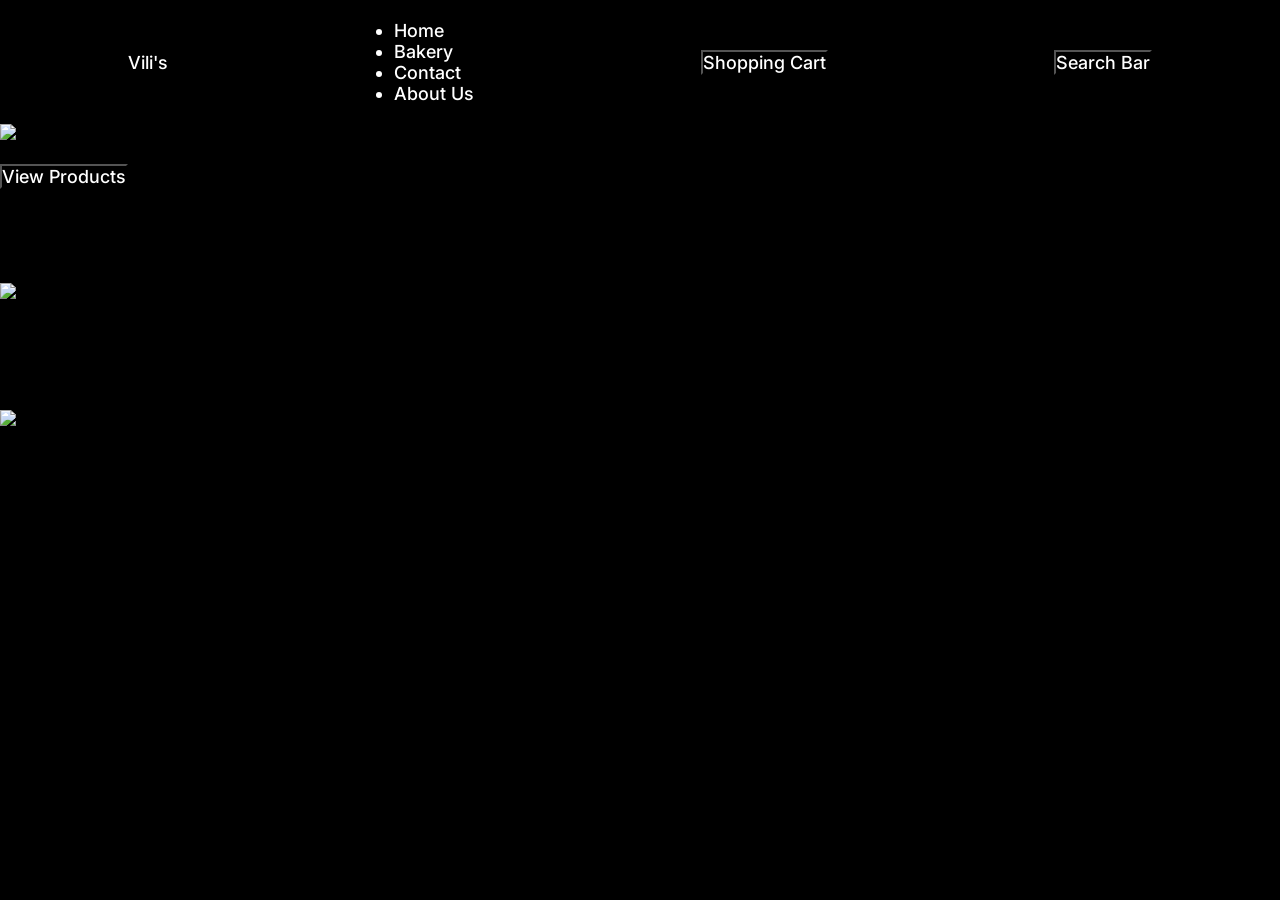
==== index.html @ 67171558 "Building the navigation bar, as well as styling on the side" ====
<!DOCTYPE html>
<html lang="en">
<head>
    <meta charset="UTF-8">
    <meta name="viewport" content="width=device-width, initial-scale=1.0">
    <title>Vili's Family Bakery</title>
</head>
    <link rel="stylesheet" href="styles.css">
<body>
    <header>
        <ul><a class="title" href='#'>Vili's</a></ul>
        <nav>
            <ul class="nav_options">
                <li><a href="#">Home</a></li>
                <li><a href="#">Bakery</a></li>
                <li><a href="#">Contact</a></li>
                <li><a href="#">About Us</a></li>
            </ul>
        </nav>
        <a class="icon_place" href="#"><button>Shopping Cart</button></a>
        <a class="icon_place" href="#"><button>Search Bar</button></a>
    </header>

    <img src="Vili's_Header_Image.jpg" alt="Croissants Front Page" width="1024" height="700">
    
    <h3>A Family Owned & Operated Australian Bakery</h3>

    <a href="#"><button>View Products</button></a>

    <h3>The Great Aussie Meat Pie changed for the better.</h3>
    <p>
        Lorem ipsum dolor sit amet, consectetuer adipiscing elit. Aenean commodo ligula 
        eget dolor. Aenean massa. Cum sociis natoque penatibus et magnis dis parturient 
        montes, nascetur ridiculus mus. Donec quam felis, ultricies nec, pellentesque eu, 
        pretium quis, sem. Nulla consequat massa quis enim. Donec pede justo, fringilla 
        vel, aliquet nec, vulputate eget, arcu. 
    </p>
    <p>
        In enim justo, rhoncus ut, imperdiet a, 
        venenatis vitae, justo. Nullam dictum felis eu pede mollis pretium. Integer 
        tincidunt. Cras dapibus. Vivamus elementum semper nisi. Aenean vulputate 
        eleifend tellus. Aenean leo ligula, porttitor eu, consequat vitae, eleifend ac, 
        enim.
    </p>

    <img src="Meat_Pie.jpg" alt="Meat Pie" width="200" height="250">

    <h1>Cafe de Vili's</h1>
        <p>
        Lorem ipsum dolor sit amet, consectetuer adipiscing elit. Aenean commodo ligula 
        eget dolor. Aenean massa. Cum sociis natoque penatibus et magnis dis parturient 
        montes, nascetur ridiculus mus. Donec quam felis, ultricies nec, pellentesque eu, 
        pretium quis, sem. Nulla consequat massa quis enim. Donec pede justo, fringilla 
        vel, aliquet nec, vulputate eget, arcu. 
    </p>
    <p>
        In enim justo, rhoncus ut, imperdiet a, 
        venenatis vitae, justo. Nullam dictum felis eu pede mollis pretium. Integer 
        tincidunt. Cras dapibus. Vivamus elementum semper nisi. Aenean vulputate 
        eleifend tellus. Aenean leo ligula, porttitor eu, consequat vitae, eleifend ac, 
        enim.
    </p>

    <img src="Meat_Pie.jpg" alt="Meat Pie" width="200" height="250">

</body>
</html>
---- styles.css ----
@import url('https://fonts.googleapis.com/css2?family=Inter:ital,opsz,wght@0,14..32,100..900;1,14..32,100..900&display=swap');

* {
    box-sizing: border-box;
    margin: 0;
    padding: 0;
    background-color: black;
}

a, li, button {
    font-family: "Inter";
    font-weight: 500;
    font-size: 18px;
    color: white;
    text-decoration: none;
}

header {
    display: flex;
    justify-content: space-between;
    align-items: center;
    padding: 20px 10%;
}
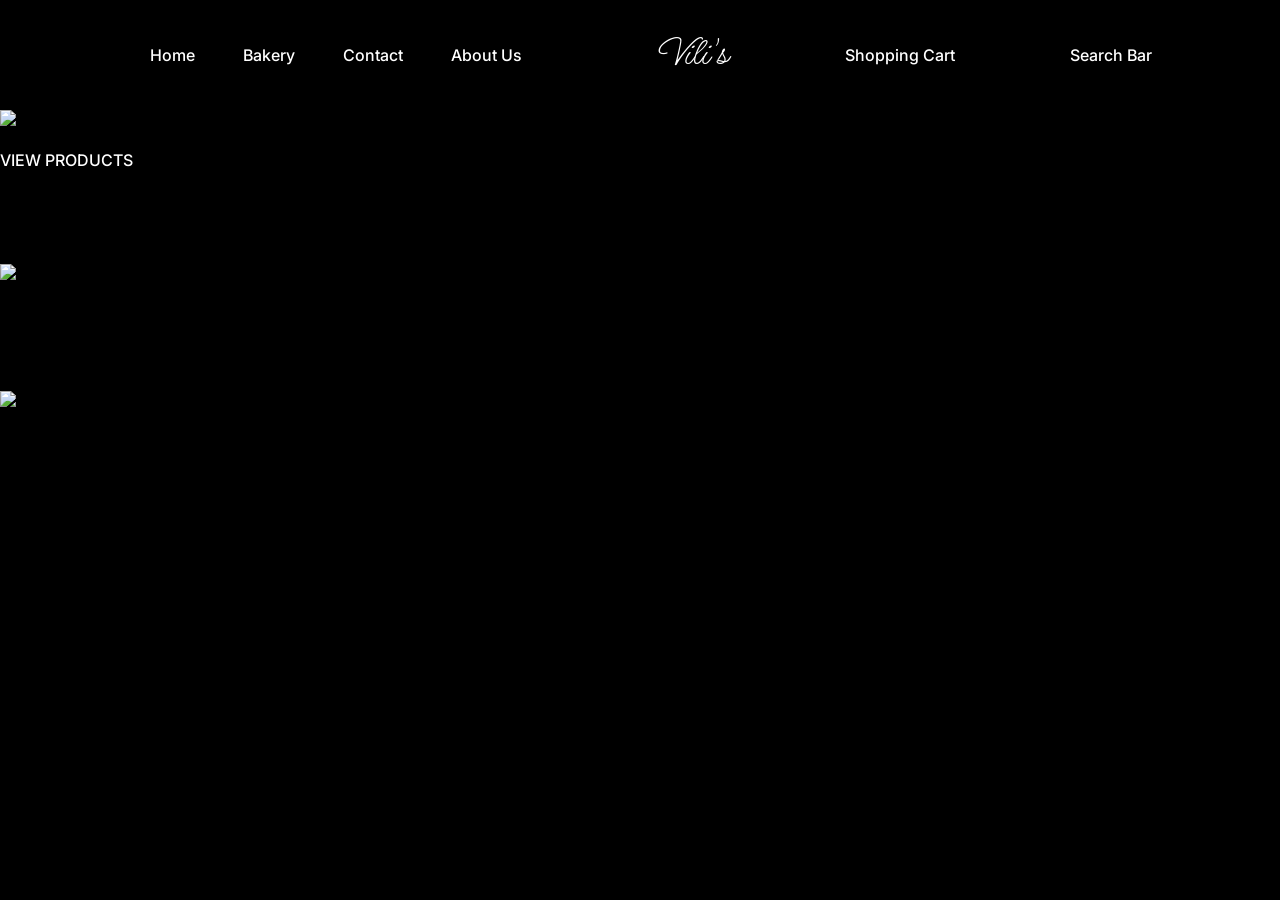
==== commit 618ebf62: "Updated the navigation bar with further CSS, need to update icons for shopping cart and search bar l" ====
--- a/index.html
+++ b/index.html
@@ -8,7 +8,6 @@
     <link rel="stylesheet" href="styles.css">
 <body>
     <header>
-        <ul><a class="title" href='#'>Vili's</a></ul>
         <nav>
             <ul class="nav_options">
                 <li><a href="#">Home</a></li>
@@ -17,6 +16,7 @@
                 <li><a href="#">About Us</a></li>
             </ul>
         </nav>
+        <a class="title" href='#'>Vili's</a>
         <a class="icon_place" href="#"><button>Shopping Cart</button></a>
         <a class="icon_place" href="#"><button>Search Bar</button></a>
     </header>
@@ -25,7 +25,7 @@
     
     <h3>A Family Owned & Operated Australian Bakery</h3>
 
-    <a href="#"><button>View Products</button></a>
+    <a href="#"><button>VIEW PRODUCTS</button></a>
 
     <h3>The Great Aussie Meat Pie changed for the better.</h3>
     <p>
--- a/styles.css
+++ b/styles.css
@@ -1,4 +1,5 @@
 @import url('https://fonts.googleapis.com/css2?family=Inter:ital,opsz,wght@0,14..32,100..900;1,14..32,100..900&display=swap');
+@import url('https://fonts.googleapis.com/css2?family=Ms+Madi&display=swap');
 
 * {
     box-sizing: border-box;
@@ -10,7 +11,7 @@
 a, li, button {
     font-family: "Inter";
     font-weight: 500;
-    font-size: 18px;
+    font-size: 16px;
     color: white;
     text-decoration: none;
 }
@@ -19,5 +20,40 @@
     display: flex;
     justify-content: space-between;
     align-items: center;
-    padding: 20px 10%;
+    padding: 30px 10%;
+}
+
+.title {
+    cursor: pointer;
+    font-family: "Ms Madi";
+    font-size: 38px;
+}
+
+.nav_options {
+    list-style: none;
+}
+
+.nav_options li {
+    display: inline-block;
+    padding: 0px 22px;
+}
+
+.nav_options li a {
+    transition: all 0.3s ease 0s;
+}
+
+.nav_options li a:hover {
+    color:peru;
+}
+
+button {
+    background-color: black;
+    border: 2px;
+    border-radius: 24px;
+    cursor: pointer;
+    transition: all 0.3s ease 0s;
+}
+
+button:hover {
+    color: peru;
 }
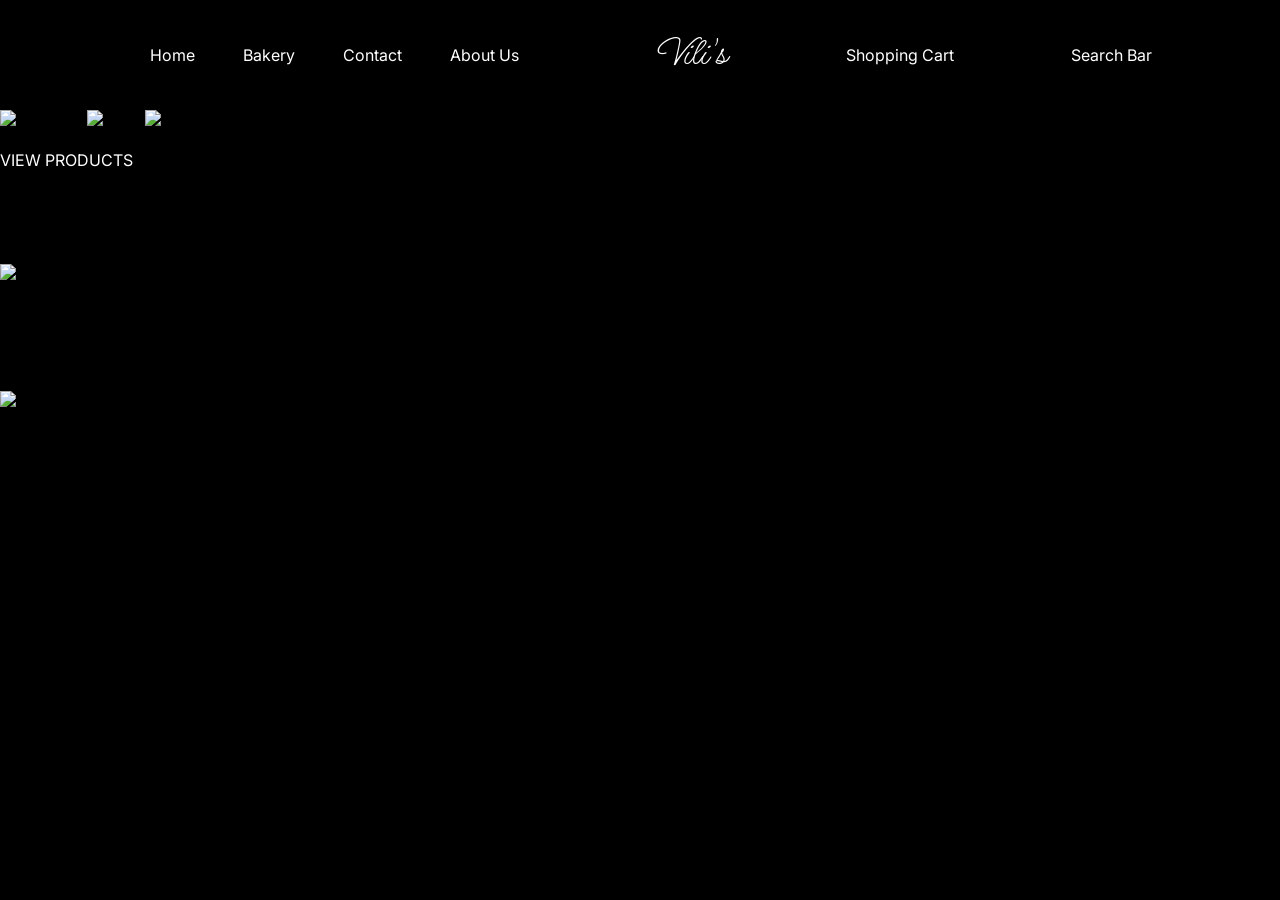
==== commit 1968cfbf: "Creating sliding images under nav bar" ====
--- a/index.html
+++ b/index.html
@@ -20,8 +20,13 @@
         <a class="icon_place" href="#"><button>Shopping Cart</button></a>
         <a class="icon_place" href="#"><button>Search Bar</button></a>
     </header>
-
-    <img src="Vili's_Header_Image.jpg" alt="Croissants Front Page" width="1024" height="700">
+    <section>
+        <div>
+            <img id="slide1" src="Slide Image 1.jpg" alt="Croissants">
+            <img id="slide2" src="Slide Image 2.jpg" alt="Bread">
+            <img id="slide3" src="Slide Image 3.jpg" alt="Pastries">
+        </div>
+    </section>
     
     <h3>A Family Owned & Operated Australian Bakery</h3>
 
--- a/styles.css
+++ b/styles.css
@@ -10,7 +10,7 @@
 
 a, li, button {
     font-family: "Inter";
-    font-weight: 500;
+    font-weight: 400;
     font-size: 16px;
     color: white;
     text-decoration: none;
@@ -56,4 +56,16 @@
 
 button:hover {
     color: peru;
+}
+
+#slide1 {
+    
+}
+
+#slide2 {
+    
+}
+
+#slide3 {
+    
 }
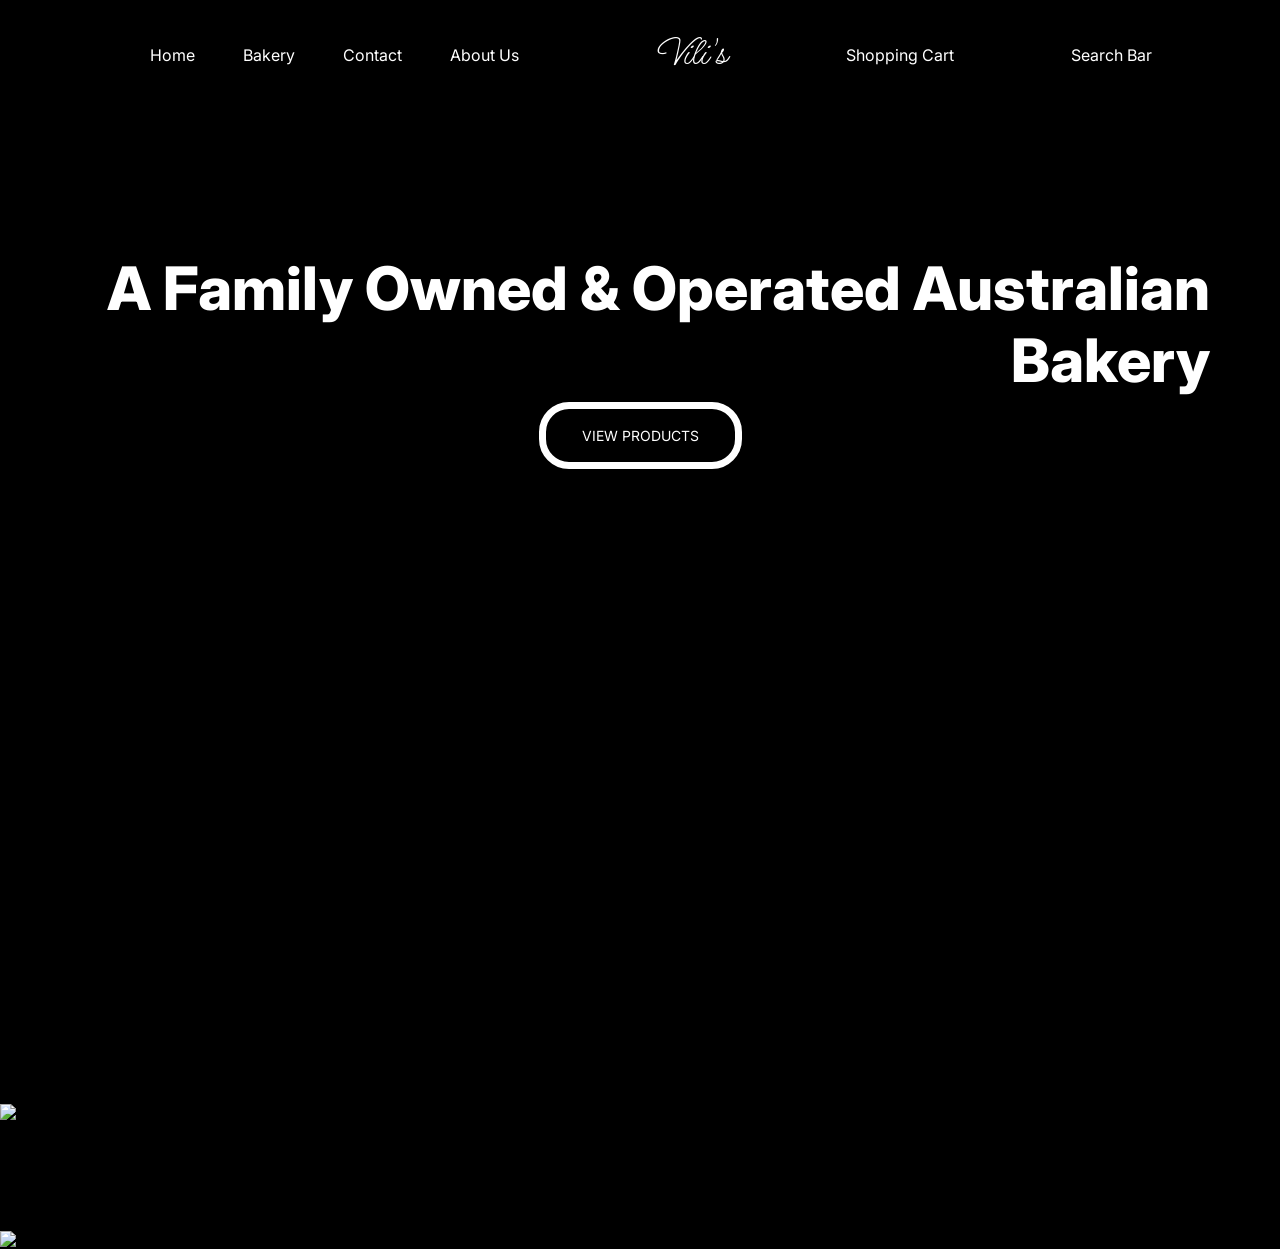
==== commit ac6b65bc: "Finalised the hierarchy of the motto section as well as the View Products button" ====
--- a/index.html
+++ b/index.html
@@ -20,17 +20,27 @@
         <a class="icon_place" href="#"><button>Shopping Cart</button></a>
         <a class="icon_place" href="#"><button>Search Bar</button></a>
     </header>
-    <section>
-        <div>
-            <img id="slide1" src="Slide Image 1.jpg" alt="Croissants">
-            <img id="slide2" src="Slide Image 2.jpg" alt="Bread">
-            <img id="slide3" src="Slide Image 3.jpg" alt="Pastries">
+
+    <section class="crozy">
+        <h3 class="motto">A Family Owned & Operated Australian Bakery</h3>
+        <a href="#" class="btn">VIEW PRODUCTS</a>
+    </section>
+
+    <!--<section class="container">
+        <div class="slider-wrapper">
+            <div class="slider">
+                <h3 class="motto">A Family Owned & Operated Australian Bakery</h3>
+                <img id="slide1" src="Slide Image 1.jpg" alt="Croissants">
+                <img id="slide2" src="Slide Image 2.jpg" alt="Bread">
+                <img id="slide3" src="Slide Image 3.jpg" alt="Pastries">    
+            </div>
+            <div class="slider-nav">
+                <a href="#slide1"></a>
+                <a href="#slide2"></a>
+                <a href="#slide3"></a>
+            </div>
         </div>
-    </section>
-    
-    <h3>A Family Owned & Operated Australian Bakery</h3>
-
-    <a href="#"><button>VIEW PRODUCTS</button></a>
+    </section>-->    
 
     <h3>The Great Aussie Meat Pie changed for the better.</h3>
     <p>
--- a/styles.css
+++ b/styles.css
@@ -58,14 +58,90 @@
     color: peru;
 }
 
-#slide1 {
-    
+.slider-wrapper {
+    position: relative;
+    max-width: 768px;
+    margin: 0 auto;
 }
 
-#slide2 {
-    
+.slider {
+    display: flex;
+    aspect-ratio: 16 / 9;
+    overflow-x: auto;
+    scroll-snap-type: x mandatory;
+    scroll-behavior: smooth;
+    box-shadow: 0 1.5rem 3rem -0.75rem hsla(0, 0%, 0%, 0.25);
 }
 
-#slide3 {
-    
+.slider img {
+    flex: 1 0 100%;
+    scroll-snap-align: start;
+    object-fit: cover;
+}
+
+.slider-nav {
+    display: flex;
+    column-gap: 16px;
+    position: absolute;
+    bottom: 20px;
+    left: 50%;
+    transform: translateX(-50%);
+    z-index: 1;
+}
+
+.slider-nav a {
+    width: 8px;
+    height: 8px;
+    border-radius: 50%;
+    background-color: black;
+    opacity: 0.75;
+    transition: opacity ease 250ms;
+}
+
+.slider-nav a:hover {
+    opacity: 1;
+}
+
+.motto {
+    height: 50px;
+    margin: 70px;
+    font-size: 60px;
+    font-family: "Inter";
+    font-weight: 800;
+    color: white;
+    background-color: transparent;
+    transform: translateY(-250px);
+}
+
+.crozy {
+    height: 100vh;
+    background-image:linear-gradient(rgba(0, 0, 0, 0.3),rgba(0, 0, 0, 0.3)), url(file:///C:/Users/janap/OneDrive/Documents/UM%202026/SEM%201/User%20Interface%20Development/A3/Slide%20Image%201.avif);
+    display: flex;
+    justify-content: center;
+    align-items: center;
+    text-align: end;
+    flex-direction: column;
+    background-size: cover;
+    background-repeat: no-repeat;
+    background-position: center;
+}
+
+.crozy .btn {
+    display: flex;
+    padding: 18px 36px;
+    background-color: black;
+    color: white;
+    text-decoration: none;
+    font-size: 14px;
+    border: 2px;
+    border-radius: 30px;
+    cursor: pointer;
+    transition: all 0.3s ease 0s;
+    border-style: solid;
+    border-width: 7px;
+    transform: translateY(-220px);
+}
+
+.crozy .btn:hover {
+    color: peru;
 }
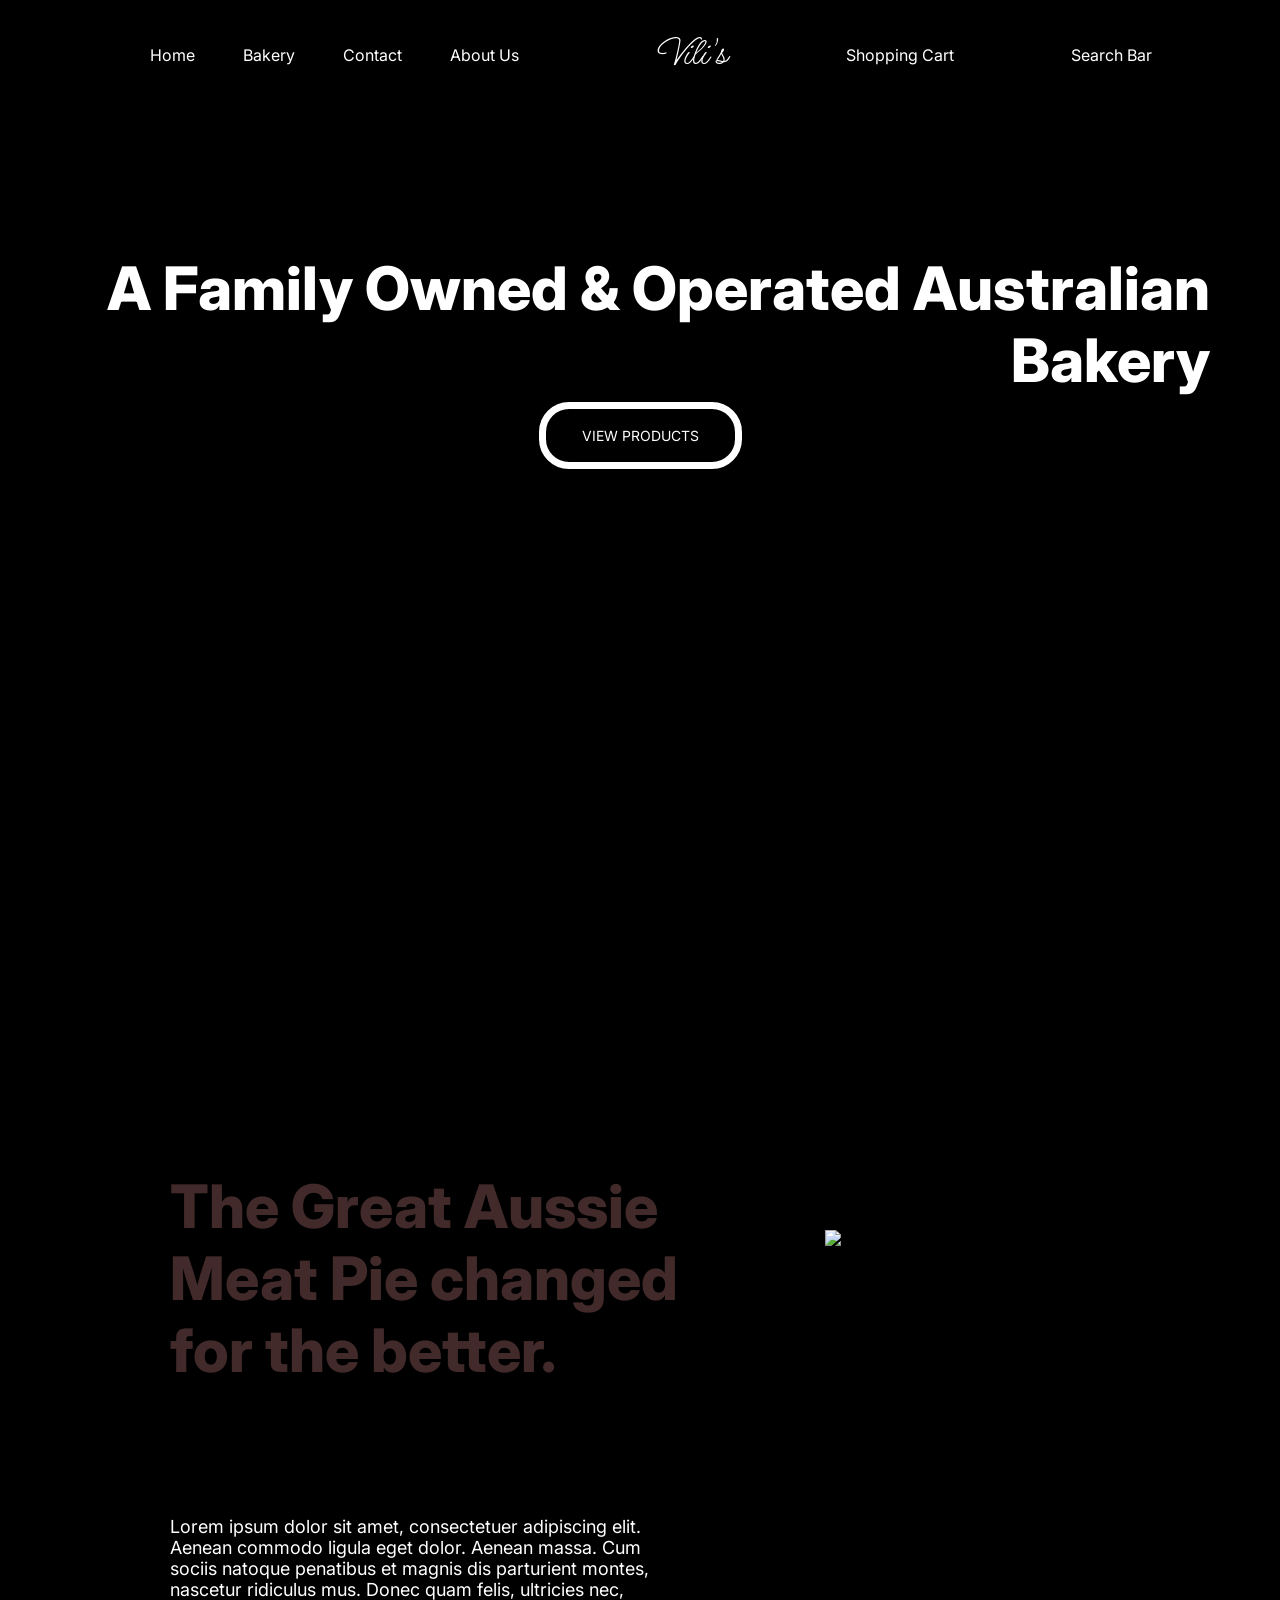
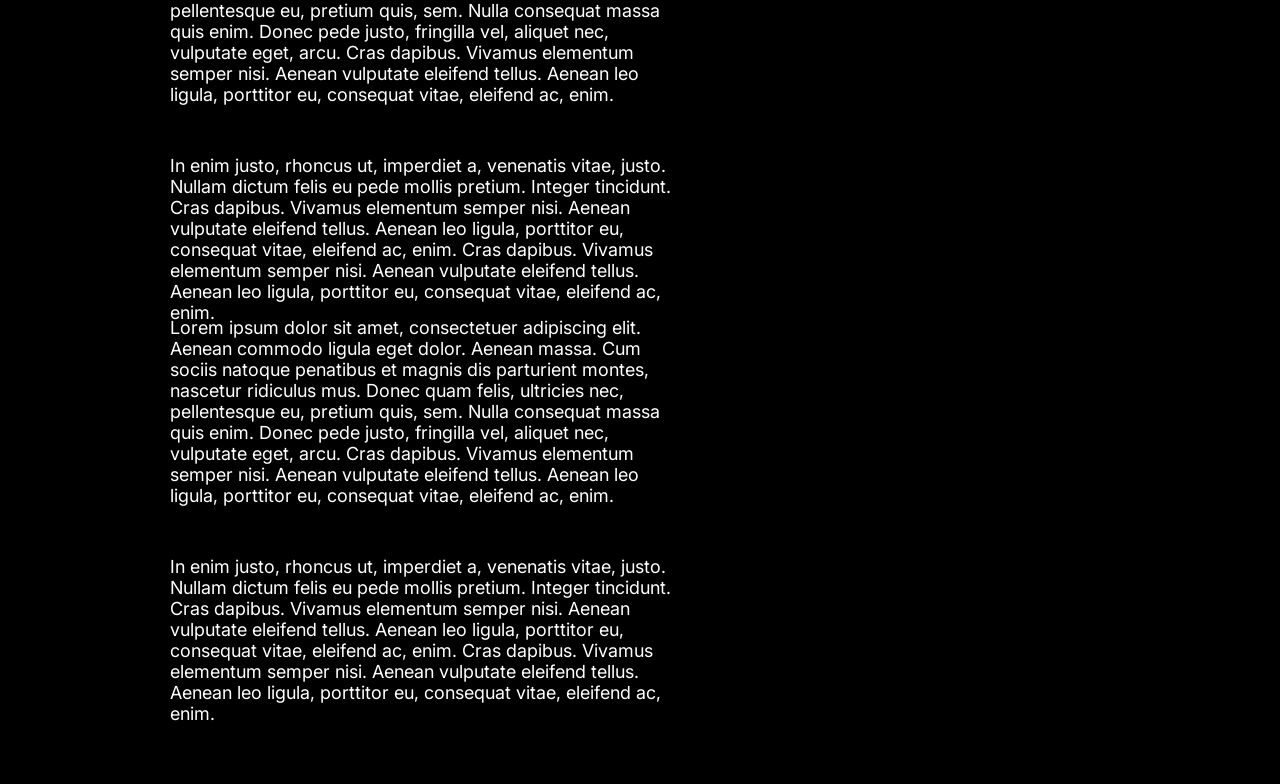
==== commit d65b6fdd: "Adjusting the 'About' section further with proper padding and margining" ====
--- a/index.html
+++ b/index.html
@@ -42,41 +42,54 @@
         </div>
     </section>-->    
 
-    <h3>The Great Aussie Meat Pie changed for the better.</h3>
-    <p>
-        Lorem ipsum dolor sit amet, consectetuer adipiscing elit. Aenean commodo ligula 
-        eget dolor. Aenean massa. Cum sociis natoque penatibus et magnis dis parturient 
-        montes, nascetur ridiculus mus. Donec quam felis, ultricies nec, pellentesque eu, 
-        pretium quis, sem. Nulla consequat massa quis enim. Donec pede justo, fringilla 
-        vel, aliquet nec, vulputate eget, arcu. 
-    </p>
-    <p>
-        In enim justo, rhoncus ut, imperdiet a, 
-        venenatis vitae, justo. Nullam dictum felis eu pede mollis pretium. Integer 
-        tincidunt. Cras dapibus. Vivamus elementum semper nisi. Aenean vulputate 
-        eleifend tellus. Aenean leo ligula, porttitor eu, consequat vitae, eleifend ac, 
-        enim.
-    </p>
+    <div class="section">
+        <h3 class="meatpietitle">The Great Aussie Meat Pie changed for the better.</h3>
+            <div class="para1">
+            <p>
+                Lorem ipsum dolor sit amet, consectetuer adipiscing elit. Aenean commodo ligula 
+                eget dolor. Aenean massa. Cum sociis natoque penatibus et magnis dis parturient 
+                montes, nascetur ridiculus mus. Donec quam felis, ultricies nec, pellentesque eu, 
+                pretium quis, sem. Nulla consequat massa quis enim. Donec pede justo, fringilla 
+                vel, aliquet nec, vulputate eget, arcu. Cras dapibus. Vivamus elementum semper nisi.
+                Aenean vulputate eleifend tellus. Aenean leo ligula, porttitor eu, consequat vitae, 
+                eleifend ac, enim.
+            </p>
+            <p>
+                In enim justo, rhoncus ut, imperdiet a, 
+                venenatis vitae, justo. Nullam dictum felis eu pede mollis pretium. Integer 
+                tincidunt. Cras dapibus. Vivamus elementum semper nisi. Aenean vulputate 
+                eleifend tellus. Aenean leo ligula, porttitor eu, consequat vitae, eleifend ac, 
+                enim. Cras dapibus. Vivamus elementum semper nisi. Aenean vulputate 
+                eleifend tellus. Aenean leo ligula, porttitor eu, consequat vitae, eleifend ac, 
+                enim.
+            </p>
+            </div>
+        <img id="meatpie" src="Meat_Pie.jpg" alt="Meat Pie">
 
-    <img src="Meat_Pie.jpg" alt="Meat Pie" width="200" height="250">
+    </div>
 
-    <h1>Cafe de Vili's</h1>
-        <p>
-        Lorem ipsum dolor sit amet, consectetuer adipiscing elit. Aenean commodo ligula 
-        eget dolor. Aenean massa. Cum sociis natoque penatibus et magnis dis parturient 
-        montes, nascetur ridiculus mus. Donec quam felis, ultricies nec, pellentesque eu, 
-        pretium quis, sem. Nulla consequat massa quis enim. Donec pede justo, fringilla 
-        vel, aliquet nec, vulputate eget, arcu. 
-    </p>
-    <p>
-        In enim justo, rhoncus ut, imperdiet a, 
-        venenatis vitae, justo. Nullam dictum felis eu pede mollis pretium. Integer 
-        tincidunt. Cras dapibus. Vivamus elementum semper nisi. Aenean vulputate 
-        eleifend tellus. Aenean leo ligula, porttitor eu, consequat vitae, eleifend ac, 
-        enim.
-    </p>
-
-    <img src="Meat_Pie.jpg" alt="Meat Pie" width="200" height="250">
+    <section class="yap2">
+        <h1 class="Cafe Title">Cafe de Vili's</h1>
+            <p>
+            Lorem ipsum dolor sit amet, consectetuer adipiscing elit. Aenean commodo ligula 
+            eget dolor. Aenean massa. Cum sociis natoque penatibus et magnis dis parturient 
+            montes, nascetur ridiculus mus. Donec quam felis, ultricies nec, pellentesque eu, 
+            pretium quis, sem. Nulla consequat massa quis enim. Donec pede justo, fringilla 
+            vel, aliquet nec, vulputate eget, arcu. Cras dapibus. Vivamus elementum semper nisi. 
+            Aenean vulputate 
+            eleifend tellus. Aenean leo ligula, porttitor eu, consequat vitae, eleifend ac, 
+            enim.
+            </p>
+            <p>
+            In enim justo, rhoncus ut, imperdiet a, 
+            venenatis vitae, justo. Nullam dictum felis eu pede mollis pretium. Integer 
+            tincidunt. Cras dapibus. Vivamus elementum semper nisi. Aenean vulputate 
+            eleifend tellus. Aenean leo ligula, porttitor eu, consequat vitae, eleifend ac, 
+            enim. Cras dapibus. Vivamus elementum semper nisi. Aenean vulputate 
+            eleifend tellus. Aenean leo ligula, porttitor eu, consequat vitae, eleifend ac, 
+            enim.
+            </p>
+    </section>
 
 </body>
 </html>
--- a/styles.css
+++ b/styles.css
@@ -115,7 +115,7 @@
 
 .crozy {
     height: 100vh;
-    background-image:linear-gradient(rgba(0, 0, 0, 0.3),rgba(0, 0, 0, 0.3)), url(file:///C:/Users/janap/OneDrive/Documents/UM%202026/SEM%201/User%20Interface%20Development/A3/Slide%20Image%201.avif);
+    background-image:linear-gradient(rgba(0, 0, 0, 0.5),rgba(0, 0, 0, 0.5)), url(file:///C:/Users/janap/OneDrive/Documents/UM%202026/SEM%201/User%20Interface%20Development/A3/Slide%20Image%201.avif);
     display: flex;
     justify-content: center;
     align-items: center;
@@ -144,4 +144,43 @@
 
 .crozy .btn:hover {
     color: peru;
+}
+
+.section {
+    position: relative;
+    width: 100%;
+    height: 700px;
+    background: black;
+}
+
+p {
+    font-family: "Inter";
+    font-size: 18px;
+    color: white;
+    margin: 50px;
+    padding-right: 550px;
+    padding-left: 120px;
+    transform: translateY(-10px);
+    background-color: transparent;
+}
+
+#meatpie {
+    position: absolute;
+    right: 135px;
+    top: 80px;
+    width: 320px;
+    height: 500px;
+    object-fit: cover;
+}
+
+.meatpietitle {
+    font-size: 60px;
+    font-family: "Inter";
+    font-weight: 800;
+    color: #422a2a;
+    background-color: transparent;
+    padding-top: 20px;
+    margin: 140px;
+    padding-right: 450px;
+    padding-left: 30px;
 }
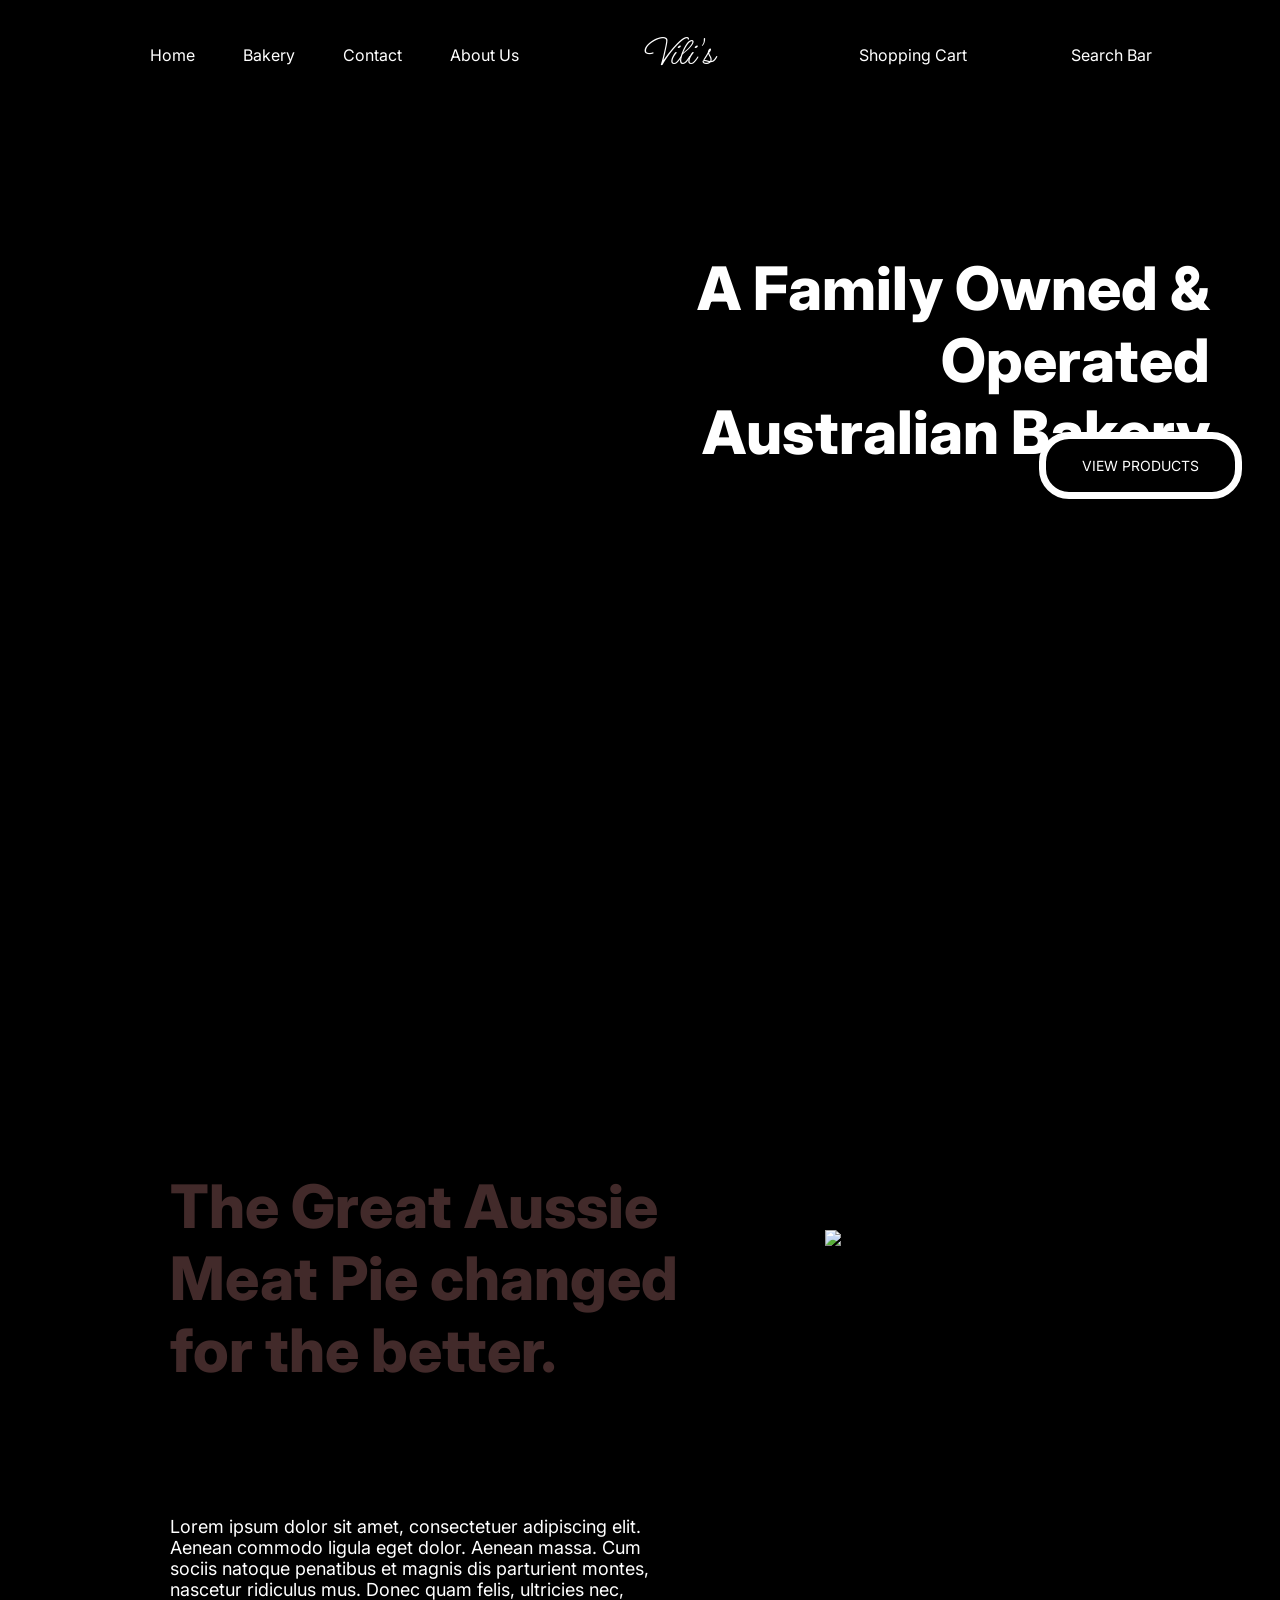
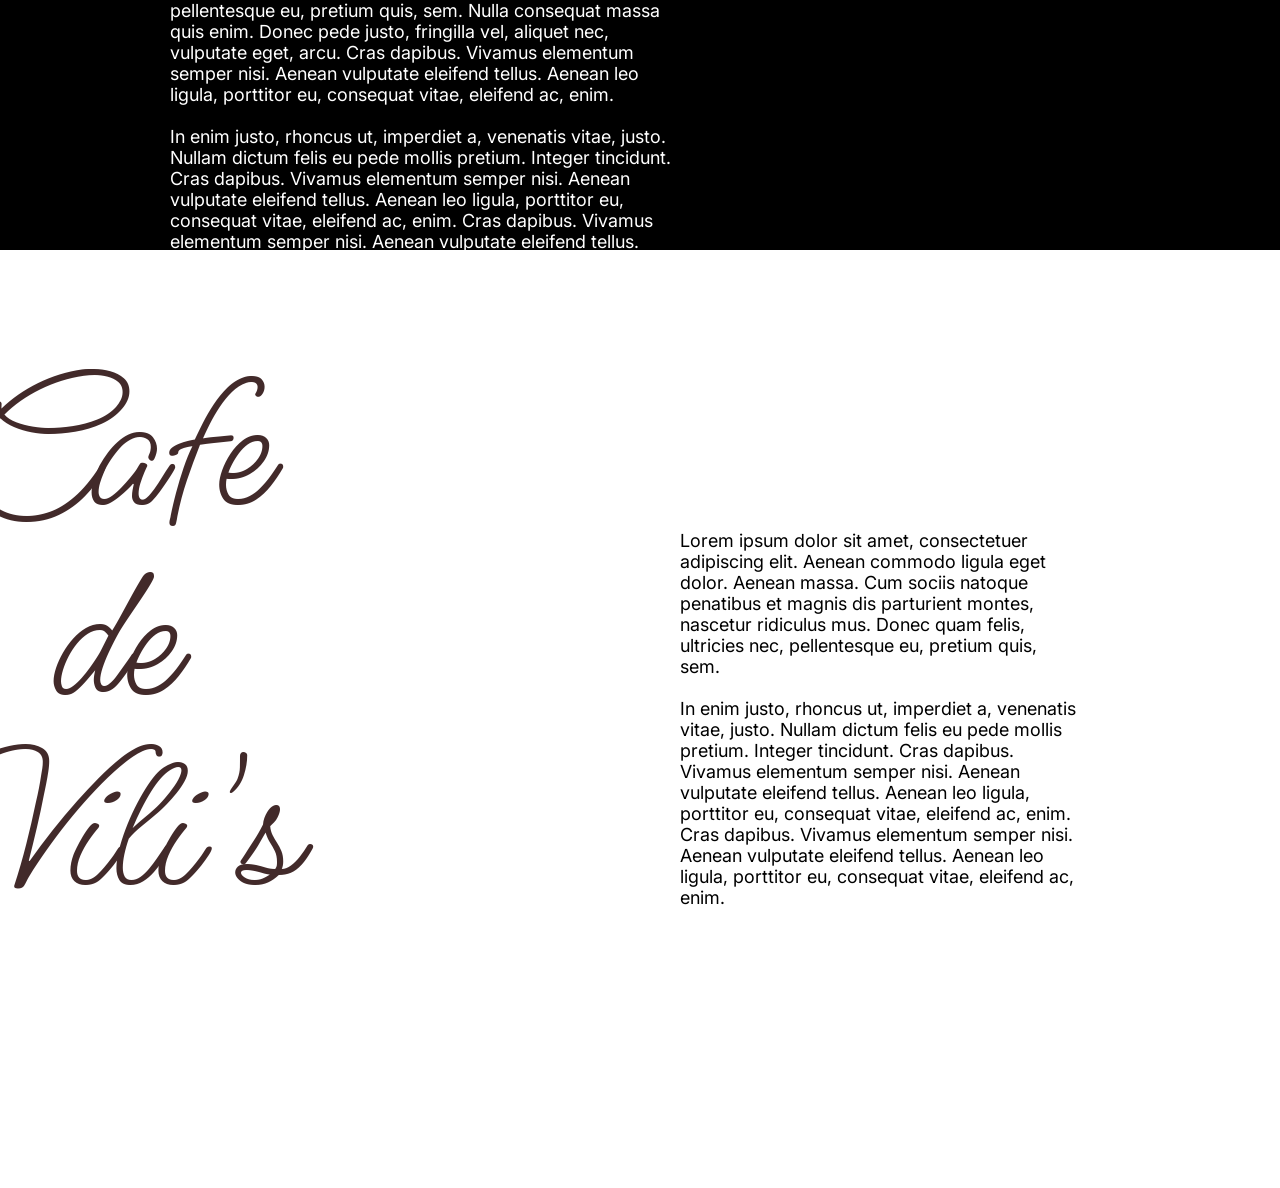
==== commit 8e0d81eb: "Finished the main structure of the landing page, still need to add footer and icons at the top" ====
--- a/index.html
+++ b/index.html
@@ -22,7 +22,8 @@
     </header>
 
     <section class="crozy">
-        <h3 class="motto">A Family Owned & Operated Australian Bakery</h3>
+        <h3 class="motto">A Family Owned & Operated<br>
+                            Australian Bakery</h3>
         <a href="#" class="btn">VIEW PRODUCTS</a>
     </section>
 
@@ -53,8 +54,7 @@
                 vel, aliquet nec, vulputate eget, arcu. Cras dapibus. Vivamus elementum semper nisi.
                 Aenean vulputate eleifend tellus. Aenean leo ligula, porttitor eu, consequat vitae, 
                 eleifend ac, enim.
-            </p>
-            <p>
+                <br><br>
                 In enim justo, rhoncus ut, imperdiet a, 
                 venenatis vitae, justo. Nullam dictum felis eu pede mollis pretium. Integer 
                 tincidunt. Cras dapibus. Vivamus elementum semper nisi. Aenean vulputate 
@@ -68,28 +68,40 @@
 
     </div>
 
-    <section class="yap2">
-        <h1 class="Cafe Title">Cafe de Vili's</h1>
+    <section class="cafe-section">
+        <div class="white-box"></div>
+        
+        <div class="cafe-text">
             <p>
-            Lorem ipsum dolor sit amet, consectetuer adipiscing elit. Aenean commodo ligula 
-            eget dolor. Aenean massa. Cum sociis natoque penatibus et magnis dis parturient 
-            montes, nascetur ridiculus mus. Donec quam felis, ultricies nec, pellentesque eu, 
-            pretium quis, sem. Nulla consequat massa quis enim. Donec pede justo, fringilla 
-            vel, aliquet nec, vulputate eget, arcu. Cras dapibus. Vivamus elementum semper nisi. 
-            Aenean vulputate 
-            eleifend tellus. Aenean leo ligula, porttitor eu, consequat vitae, eleifend ac, 
-            enim.
+                Lorem ipsum dolor sit amet, consectetuer adipiscing elit. Aenean commodo ligula 
+                eget dolor. Aenean massa. Cum sociis natoque penatibus et magnis dis parturient 
+                montes, nascetur ridiculus mus. Donec quam felis, ultricies nec, pellentesque eu, 
+                pretium quis, sem.
+                <br><br>
+                In enim justo, rhoncus ut, imperdiet a, 
+                venenatis vitae, justo. Nullam dictum felis eu pede mollis pretium. Integer 
+                tincidunt. Cras dapibus. Vivamus elementum semper nisi. Aenean vulputate 
+                eleifend tellus. Aenean leo ligula, porttitor eu, consequat vitae, eleifend ac, 
+                enim. Cras dapibus. Vivamus elementum semper nisi. Aenean vulputate 
+                eleifend tellus. Aenean leo ligula, porttitor eu, consequat vitae, eleifend ac, 
+                enim.
             </p>
-            <p>
-            In enim justo, rhoncus ut, imperdiet a, 
-            venenatis vitae, justo. Nullam dictum felis eu pede mollis pretium. Integer 
-            tincidunt. Cras dapibus. Vivamus elementum semper nisi. Aenean vulputate 
-            eleifend tellus. Aenean leo ligula, porttitor eu, consequat vitae, eleifend ac, 
-            enim. Cras dapibus. Vivamus elementum semper nisi. Aenean vulputate 
-            eleifend tellus. Aenean leo ligula, porttitor eu, consequat vitae, eleifend ac, 
-            enim.
-            </p>
+        </div>
+
+        <div class="cafe-logo">
+            Cafe<br>
+            de<br>
+            Vili's
+        </div>
+
+        </section>
+
+        </div>
     </section>
+
+    <footer>
+        
+    </footer>
 
 </body>
 </html>
--- a/styles.css
+++ b/styles.css
@@ -27,6 +27,7 @@
     cursor: pointer;
     font-family: "Ms Madi";
     font-size: 38px;
+    padding-right: 40px;
 }
 
 .nav_options {
@@ -111,6 +112,7 @@
     color: white;
     background-color: transparent;
     transform: translateY(-250px);
+    padding-left: 400px;
 }
 
 .crozy {
@@ -139,7 +141,8 @@
     transition: all 0.3s ease 0s;
     border-style: solid;
     border-width: 7px;
-    transform: translateY(-220px);
+    transform: translateY(-190px);
+    margin-left: 1000px;
 }
 
 .crozy .btn:hover {
@@ -183,4 +186,49 @@
     margin: 140px;
     padding-right: 450px;
     padding-left: 30px;
-}+}
+
+.cafe-section {
+    width: 100%;
+    min-height: 500px;
+    background: white;
+    position: relative;
+    padding: 80px 80px;
+}
+
+.white-box {
+    width:340px;
+    height:300px;
+    background:white;
+    margin-bottom:50px;
+}
+
+.cafe-text {
+    background: transparent;
+    margin: 
+}
+
+.cafe-text p{
+    color: black;
+    right: 80px;
+    top: 40px;
+    font-size: 18px;
+    padding-right: 70px;
+    padding-left: 550px;
+    transform: translateY(-150px);
+}
+
+.cafe-logo {
+    font-size: 200px;
+    font-family: "Ms Madi";
+    background: transparent;
+    position: absolute;
+    right: 80px;
+    top: 40px;
+    color: #422a2a;
+    text-align: center;
+    line-height: 0.95;
+    padding-right: 900px;
+    padding-left: 45px;
+    transform: translateY(70px);
+}
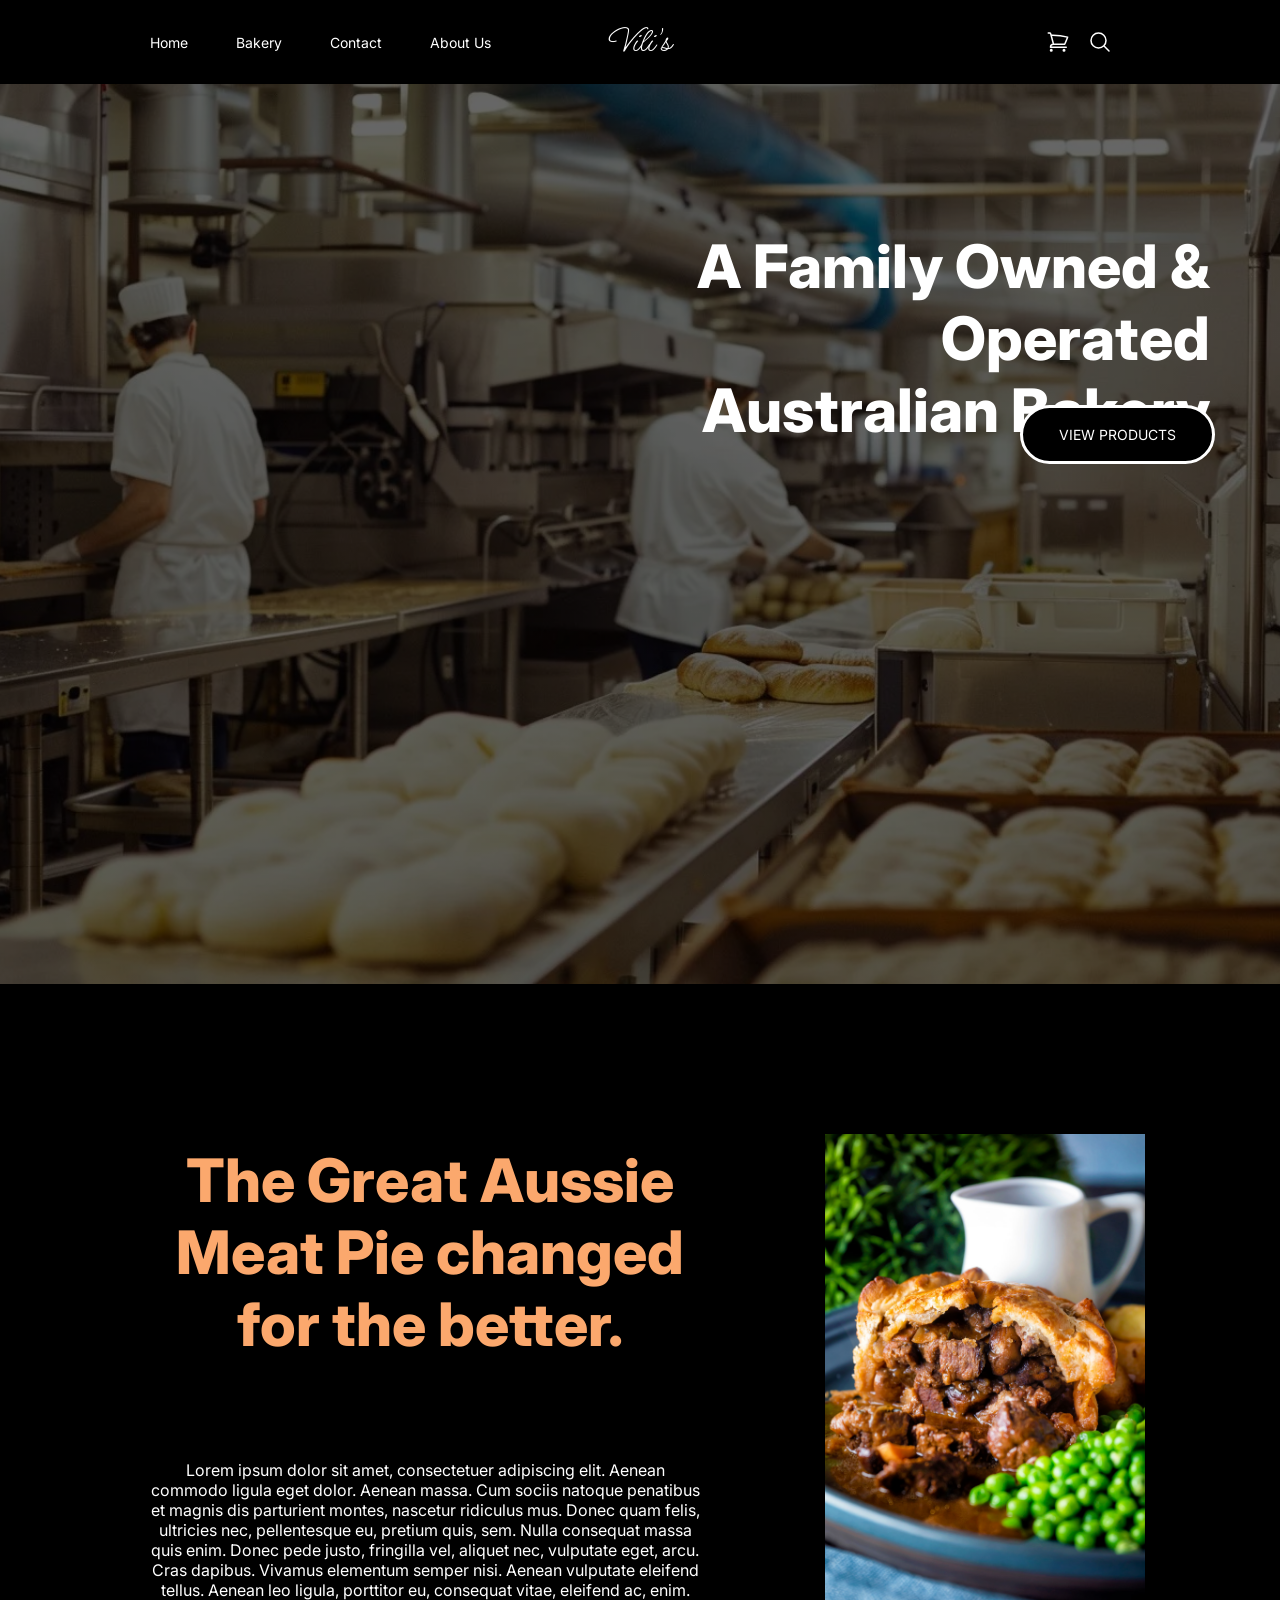
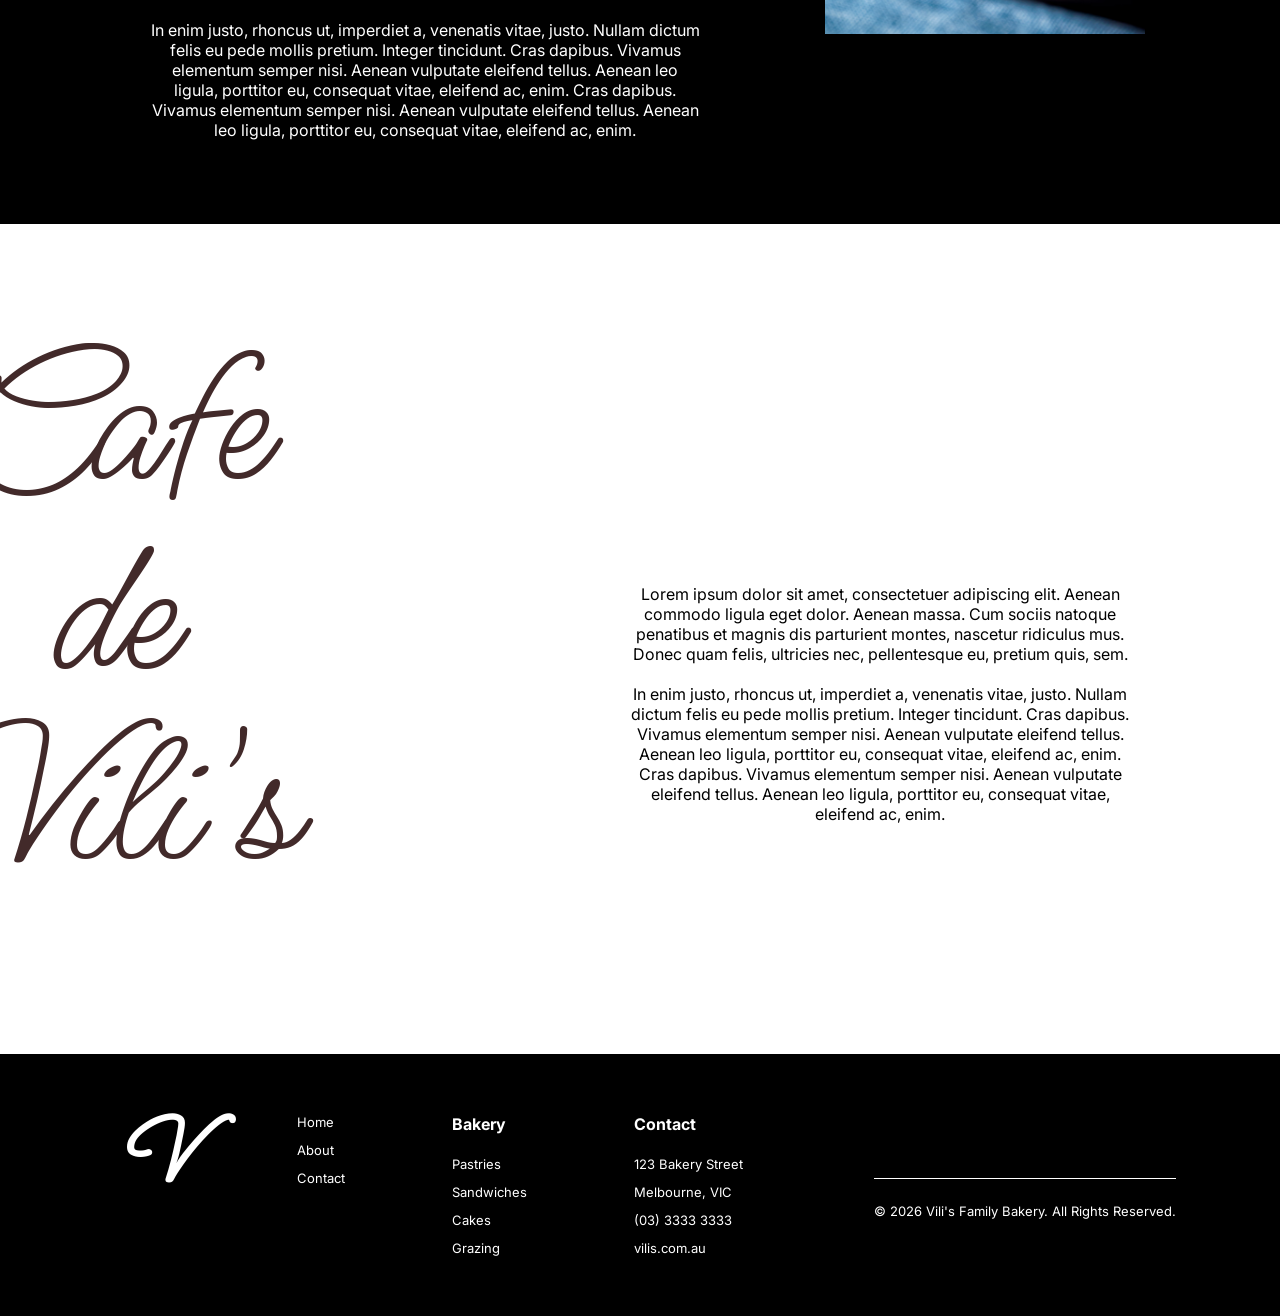
==== commit 00267027: "Updated home page, renamed home to index" ====
--- a/index.html
+++ b/index.html
@@ -4,27 +4,80 @@
     <meta charset="UTF-8">
     <meta name="viewport" content="width=device-width, initial-scale=1.0">
     <title>Vili's Family Bakery</title>
+
+    <link rel="stylesheet" href="index.css">
+
+    <link rel="apple-touch-icon" sizes="180x180" href="apple-touch-icon.jpg">
+    <link rel="icon" type="image/png" href="apple-touch-icon.jpg">
+
 </head>
-    <link rel="stylesheet" href="styles.css">
 <body>
     <header>
         <nav>
             <ul class="nav_options">
-                <li><a href="#">Home</a></li>
-                <li><a href="#">Bakery</a></li>
-                <li><a href="#">Contact</a></li>
-                <li><a href="#">About Us</a></li>
+                <li><a href="index.html">Home</a></li>
+                <li>
+                    <a>Bakery</a>
+                    <ul class="dropdown">
+                        <li><a href="pastries.html">Pastries</a></li>
+                        <li><a href="sandwiches.html">Sandwiches</a></li>
+                        <li><a href="cakes.html">Cakes</a></li>
+                        <li><a href="grazing.html">Grazing</a></li>
+                    </ul>
+                </li>
+                <li><a href="contact.html">Contact</a></li>
+                <li><a href="about.html">About Us</a></li>
             </ul>
         </nav>
-        <a class="title" href='#'>Vili's</a>
-        <a class="icon_place" href="#"><button>Shopping Cart</button></a>
-        <a class="icon_place" href="#"><button>Search Bar</button></a>
+        <a class="title" href='index.html'>Vili's</a>
+
+
+    <div class="header_icons">
+
+        <a href="shopping_cart.html" class="icon_link">
+
+            <svg 
+                xmlns="http://www.w3.org/2000/svg" 
+                fill="none" 
+                viewBox="0 0 24 24" 
+                stroke-width="1.5" 
+                stroke="currentColor" 
+                class="header_icon">
+
+                <path 
+                    stroke-linecap="round" 
+                    stroke-linejoin="round" 
+                    d="M2.25 3h1.386c.51 0 .955.343 1.087.835l.383 1.437M7.5 14.25a3 3 0 0 0-3 3h15.75m-12.75-3h11.218c1.121-2.3 2.1-4.684 2.924-7.138a60.114 60.114 0 0 0-16.536-1.84M7.5 14.25 5.106 5.272M6 20.25a.75.75 0 1 1-1.5 0 .75.75 0 0 1 1.5 0Zm12.75 0a.75.75 0 1 1-1.5 0 .75.75 0 0 1 1.5 0Z" />
+            </svg>
+
+        </a>
+
+        <a href="#" class="icon_link">
+
+            <svg 
+                xmlns="http://www.w3.org/2000/svg" 
+                fill="none" 
+                viewBox="0 0 24 24" 
+                stroke-width="1.5" 
+                stroke="currentColor" 
+                class="header_icon">
+            
+                <path 
+                    stroke-linecap="round" 
+                    stroke-linejoin="round" 
+                    d="m21 21-5.197-5.197m0 0A7.5 7.5 0 1 0 5.196 5.196a7.5 7.5 0 0 0 10.607 10.607Z" />
+            </svg>
+
+        </a>
+
+    </div>
+
     </header>
 
     <section class="crozy">
         <h3 class="motto">A Family Owned & Operated<br>
                             Australian Bakery</h3>
-        <a href="#" class="btn">VIEW PRODUCTS</a>
+        <a href="pastries.html" class="btn">VIEW PRODUCTS</a>
     </section>
 
     <!--<section class="container">
@@ -46,7 +99,7 @@
     <div class="section">
         <h3 class="meatpietitle">The Great Aussie Meat Pie changed for the better.</h3>
             <div class="para1">
-            <p>
+            <p class="meatpieinfo">
                 Lorem ipsum dolor sit amet, consectetuer adipiscing elit. Aenean commodo ligula 
                 eget dolor. Aenean massa. Cum sociis natoque penatibus et magnis dis parturient 
                 montes, nascetur ridiculus mus. Donec quam felis, ultricies nec, pellentesque eu, 
@@ -100,7 +153,55 @@
     </section>
 
     <footer>
-        
+
+        <div class="footer_container">
+
+            <div class="footer_logo">
+                V
+            </div>
+
+            <div class="footer_links">
+
+                <a href="home.html">Home</a>
+                <a href="about.html">About</a>
+                <a href="contact.html">Contact</a>
+
+            </div>
+
+            <div class="footer_links">
+
+                <h3>Bakery</h3>
+
+                <a href="pastries.html">Pastries</a>
+                <a href="sandwiches.html">Sandwiches</a>
+                <a href="cakes.html">Cakes</a>
+                <a href="grazing.html">Grazing</a>
+
+            </div>
+
+            <div class="footer_links">
+
+                <h3>Contact</h3>
+
+                <p>123 Bakery Street</p>
+                <p>Melbourne, VIC</p>
+                <p>(03) 3333 3333</p>
+                <p>vilis.com.au</p>
+
+            </div>
+
+            <div class="footer_bottom">
+
+                <div class="footer_line"></div>
+
+                <p>
+                    © 2026 Vili's Family Bakery. All Rights Reserved.
+                </p>
+
+            </div>
+
+        </div>
+
     </footer>
 
 </body>
--- a/index.css
+++ b/index.css
@@ -0,0 +1,480 @@
+@import url('https://fonts.googleapis.com/css2?family=Inter:ital,opsz,wght@0,14..32,100..900;1,14..32,100..900&display=swap');
+@import url('https://fonts.googleapis.com/css2?family=Ms+Madi&display=swap');
+
+* {
+    box-sizing: border-box;
+    margin: 0;
+    padding: 0;
+
+}
+
+a, li, button {
+    font-family: "Inter";
+    font-weight: 400;
+    font-size: 14px;
+    color: white;
+    text-decoration: none;
+}
+
+header {
+    display: flex;
+    justify-content: space-between;
+    align-items: center;
+    padding: 30px 10%;
+    background-color: black;
+    position: relative;
+}
+
+body {
+    font-family: "Inter";
+    background: black;
+}
+
+.title {
+    position: absolute;
+    left: 50%;
+    transform: translateX(-50%);
+    font-family: "Ms Madi";
+    font-size: 34px;
+    cursor: pointer;
+}
+
+.nav_options {
+    list-style: none;
+}
+
+.nav_options li {
+    display: inline-block;
+    padding: 0px 22px;
+}
+
+.nav_options li a {
+    transition: all 0.3s ease 0s;
+}
+
+.nav_options li a:hover {
+    color: #fba86d;
+    cursor: pointer;
+}
+
+.header_icons {
+    display: flex;
+    align-items: center;
+    gap: 18px;
+    justify-self: end;
+    margin-right: 40px;
+}
+
+.icon_link {
+    display: flex;
+    align-items: center;
+    justify-content: center;
+
+    text-decoration: none;
+}
+
+.header_icon {
+    width: 24px;
+    height: 24px;
+
+    color: white;
+
+    transition: 0.2s ease;
+}
+
+.header_icon:hover {
+    color: #fba86d;
+    transform: scale(1.08);
+}
+
+.btn {
+    background-color: black;
+    border: 2px;
+    border-radius: 24px;
+    cursor: pointer;
+    transition: all 0.3s ease 0s;
+}
+
+.btn:hover {
+    color: #fba86d;
+}
+
+.motto {
+    height: 50px;
+    margin: 70px;
+    font-size: 60px;
+    font-family: "Inter";
+    font-weight: 800;
+    color: white;
+    background-color: transparent;
+    transform: translateY(-250px);
+    text-align: end;
+    padding-left: 370px;
+}
+
+.crozy {
+    height: 100vh;
+    background-image: linear-gradient(rgba(0, 0, 0, 0.6),rgba(0, 0, 0, 0.6)), url("About_Bakers.webp");
+    display: flex;
+    justify-content: center;
+    align-items: center;
+    text-align: end;
+    flex-direction: column;
+    background-size: cover;
+    background-repeat: no-repeat;
+    background-position: center;
+}
+
+.crozy .btn {
+    display: flex;
+    padding: 18px 36px;
+    background-color: black;
+    color: white;
+    text-decoration: none;
+    font-size: 14px;
+    border: 2px;
+    border-radius: 30px;
+    cursor: pointer;
+    transition: all 0.3s ease 0s;
+    border-style: solid;
+    border-width: 3px;
+    transform: translateY(-195px);
+    margin-left: 955px;
+}
+
+.crozy .btn:hover {
+    color: #fba86d;
+}
+
+.section {
+    position: relative;
+    width: 100%;
+    height: 700px;
+    background: black;
+}
+
+.meatpieinfo {
+    font-family: "Inter";
+    font-size: 16px;
+    color: white;
+    margin: 30px;
+    padding-right: 550px;
+    padding-left: 120px;
+    transform: translateY(-10px);
+    background-color: transparent;
+    text-align: center;
+    margin-top: -30px;
+}
+
+#meatpie {
+    position: absolute;
+    right: 135px;
+    top: 80px;
+    width: 320px;
+    height: 500px;
+    object-fit: cover;
+    margin-top: -70px;
+}
+
+.meatpietitle {
+    font-size: 60px;
+    font-family: "Inter";
+    font-weight: 800;
+    color: #fba86d;
+    background-color: transparent;
+    padding-top: 20px;
+    margin: 140px;
+    padding-right: 450px;
+    padding-left: 30px;
+    text-align: center;
+}
+
+.cafe-section {
+    width: 100%;
+    min-height: 500px;
+    background: white;
+    position: relative;
+    padding: 80px 80px;
+}
+
+.white-box {
+    width:340px;
+    height:350px;
+    background:white;
+    margin-bottom: 80px;
+}
+
+.cafe-text {
+    background: transparent;
+}
+
+.cafe-text p{
+    color: black;
+    right: 80px;
+    top: 40px;
+    font-size: 16px;
+    padding-right: 70px;
+    padding-left: 550px;
+    align-items: center;
+    text-align: center;
+    transform: translateY(-150px);
+}
+
+.cafe-logo {
+    font-size: 200px;
+    font-family: "Ms Madi";
+    background: transparent;
+    position: absolute;
+    right: 80px;
+    top: 40px;
+    color: #422a2a;
+    text-align: center;
+    line-height: 0.95;
+    padding-right: 900px;
+    padding-left: 45px;
+    transform: translateY(70px);
+}
+
+/* Dropdown Stuff */
+
+ul li {
+    position: relative;
+}
+
+ul li ul.dropdown {
+    position: absolute;
+    top: 100%;
+    left: 51%;
+    transform: translateX(-50%);
+    min-width: 120px;
+    background: black;
+    display: none;
+    z-index: 999;
+    list-style: none;
+    text-align: center;
+    padding: 10px 0;
+}
+
+ul li ul.dropdown li {
+    display: block;
+    padding-top: 14px;
+    padding-bottom: 12px;
+}
+
+ul li ul.dropdown li a {
+    display: block;
+    padding: 8px 2px;
+}
+
+ul li:hover ul.dropdown {
+    display: block;
+}
+
+/* Footer */
+
+footer {
+    background: black;
+    color: white;
+    padding: 60px 10%;
+}
+
+.footer_container {
+    display: flex;
+    justify-content: space-between;
+    align-items: flex-start;
+    gap: 60px;
+    flex-wrap: wrap;
+}
+
+.footer_brand {
+    max-width: 280px;
+}
+
+.footer_logo {
+    font-family: "Ms Madi";
+    font-size: 90px;
+    line-height: 1;
+    color: white;
+    margin-bottom: 15px;
+    font-weight: 800;
+}
+
+.footer_brand p {
+    font-size: 14px;
+    line-height: 1.6;
+    color: white;
+}
+
+.footer_links {
+    display: flex;
+    flex-direction: column;
+    gap: 12px;
+    align-items: flex-start;
+}
+
+.footer_links h3 {
+    font-size: 16px;
+    margin-bottom: 10px;
+    color: white;
+}
+
+.footer_links a, .footer_links p {
+    color: white;
+    text-decoration: none;
+    transition: 0.3s;
+    font-size: 13px;
+}
+
+.footer_bottom {
+    margin-top: 40px;
+    text-align: center;
+}
+
+.footer_line {
+    width: 100%;
+    height: 1px;
+    background: white;
+    margin: 24px;
+}
+
+.footer_bottom p {
+    color: white;
+    font-size: 13px;
+    transform: translateX(8%);
+}
+
+@media screen and (max-width: 500px) {
+
+    header {
+        flex-direction: column;
+        gap: 15px;
+        padding: 20px;
+    }
+
+    .title {
+        position: static;
+        transform: none;
+        font-size: 42px;
+        order: -1;
+    }
+
+    .nav_options {
+        display: flex;
+        flex-wrap: wrap;
+        justify-content: center;
+        gap: 16px;
+    }
+
+    .nav_options li {
+        padding: 0;
+    }
+
+    .nav_options li a:active {
+        color: #fba86d;
+    }
+
+    .header_icon:active {
+        color: #fba86d;
+    }
+
+    .btn:active {
+        color: #fba86d;
+    }
+
+    .header_icons {
+        margin-right: 0;
+    }
+
+    ul li ul.dropdown {
+        position: static;
+        transform: none;
+        min-width: auto;
+        width: 100%;
+    }
+
+    .crozy {
+        height: 700px;
+        padding: 20px;
+        text-align: center;
+    }
+
+    .motto {
+        font-size: 32px;
+        margin: 0;
+        padding: 0;
+        transform: none;
+        text-align: center;
+        height: auto;
+    }
+
+    .crozy .btn {
+        margin-left: 0;
+        margin-top: 30px;
+        transform: none;
+    }
+
+    .section {
+        height: auto;
+        padding: 60px 20px;
+        text-align: center;
+    }
+
+    .meatpietitle {
+        font-size: 32px;
+        margin: 0 0 30px;
+        padding: 0;
+    }
+
+    .meatpieinfo {
+        padding: 0;
+        margin: 0;
+        text-align: center;
+    }
+
+    #meatpie {
+        position: static;
+        width: 100%;
+        max-width: 250px;
+        height: auto;
+        display: block;
+        margin: 40px auto 0;
+    }
+
+    .cafe-section {
+        padding: 50px 20px;
+        text-align: center;
+    }
+
+    .white-box {
+        display: none;
+    }
+
+    .cafe-logo {
+        position: static;
+        transform: none;
+        font-size: 90px;
+        padding: 0;
+        margin-bottom: 30px;
+    }
+
+    .cafe-text p {
+        padding: 0;
+        transform: none;
+        text-align: center;
+    }
+
+    .footer_container {
+        flex-direction: column;
+        align-items: center;
+        text-align: center;
+    }
+
+    .footer_links {
+        align-items: center;
+    }
+
+    .footer_bottom p {
+        transform: none;
+    }
+
+}
